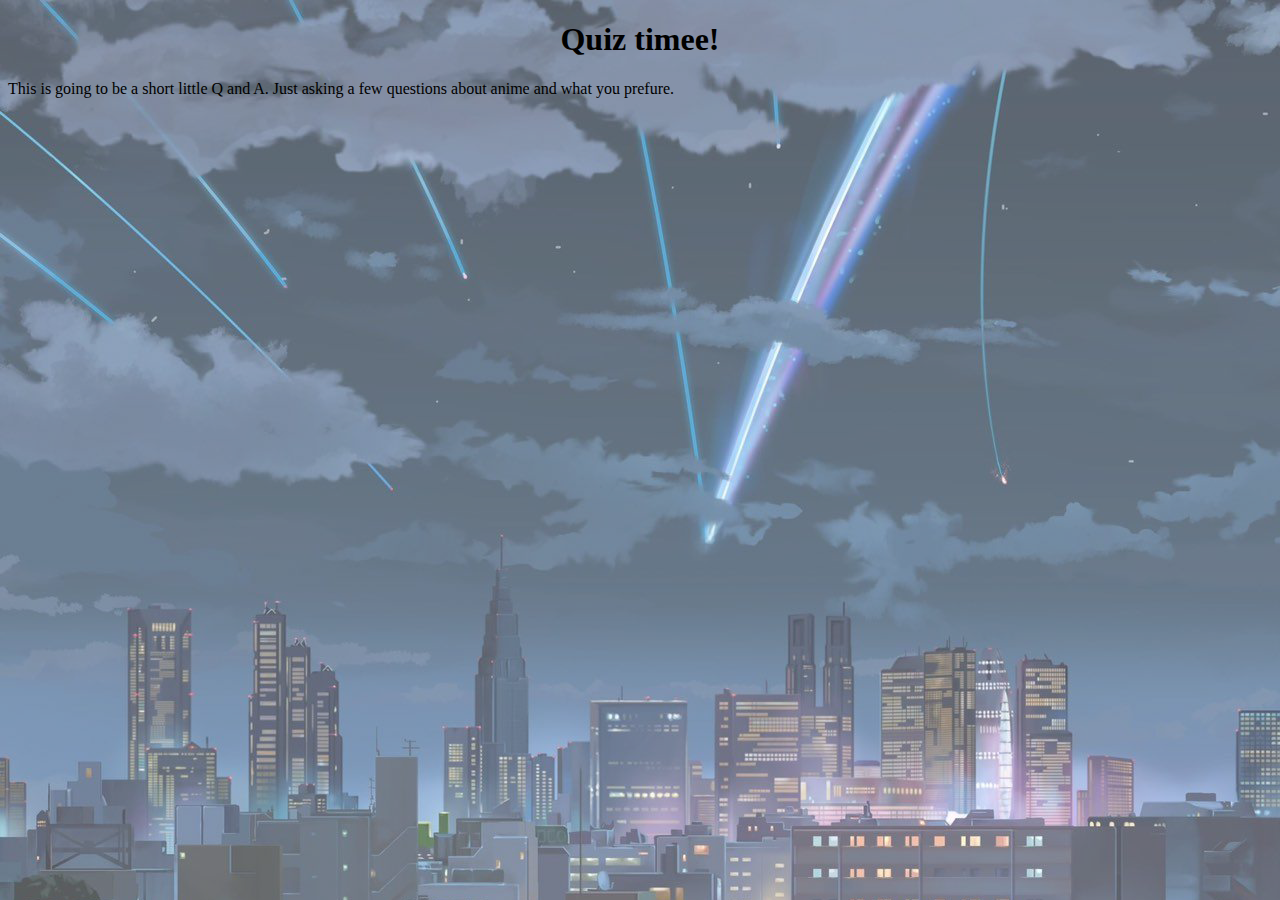
==== Untitled-1.html @ 511b5975 "index update" ====
<!doctype html>
<html>
<head>
<meta charset="utf-8">
<title> Anime quiz</title>
	<style type="text/css">
body {
    background-image: url("background.png");
}
</style>
<link href="main.css" rel="stylesheet" type="text/css">
	
</head>
	
<body>
	<h1 text align="center"> Quiz timee!</h1>
	<p> This is going to be a short little Q and A. Just asking a few questions about anime and what you prefure.</p>
	
	<iframe width="560" height="315" src="https://www.youtube.com/embed/6ohYYtxfDCg" title="YouTube video player" frameborder="0" allow="accelerometer; autoplay; clipboard-write; encrypted-media; gyroscope; picture-in-picture; web-share" allowfullscreen></iframe>
</body>
</html>
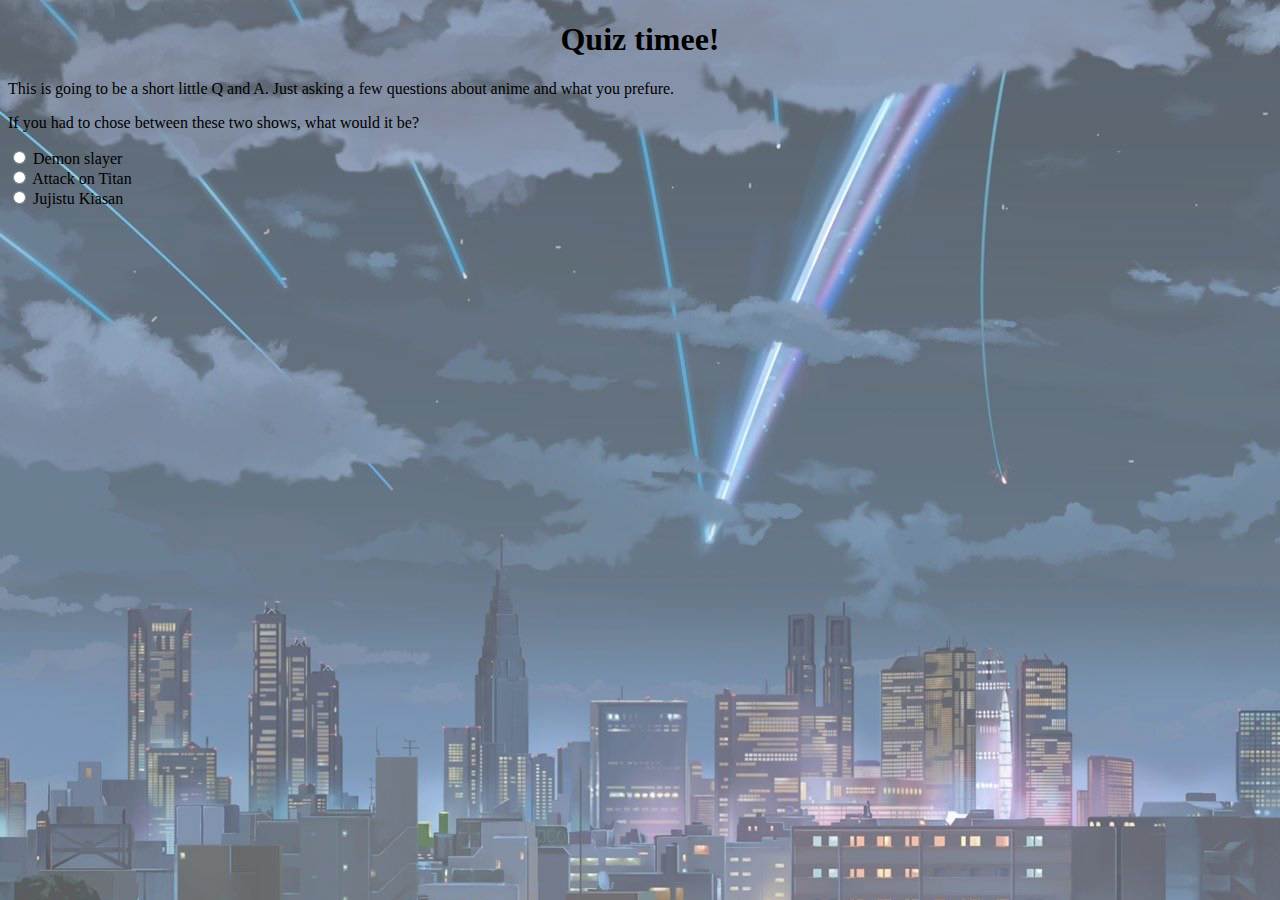
==== commit 94fc1285: "update" ====
--- a/Untitled-1.html
+++ b/Untitled-1.html
@@ -16,6 +16,19 @@
 	<h1 text align="center"> Quiz timee!</h1>
 	<p> This is going to be a short little Q and A. Just asking a few questions about anime and what you prefure.</p>
 	
+	
+	<p> If you had to chose between these two shows, what would it be?</p>
+	<form action="">
+	
+	<input type="radio">
+  <label for="Demon slayer">Demon slayer</label><br>
+  <input type="radio">
+  <label for="Attack on Titan">Attack on Titan</label><br>
+  <input type="radio">
+  <label for="Jujistu Kiasan">Jujistu Kiasan</label>
+	
+	</form>
+	
 	<iframe width="560" height="315" src="https://www.youtube.com/embed/6ohYYtxfDCg" title="YouTube video player" frameborder="0" allow="accelerometer; autoplay; clipboard-write; encrypted-media; gyroscope; picture-in-picture; web-share" allowfullscreen></iframe>
 </body>
 </html>
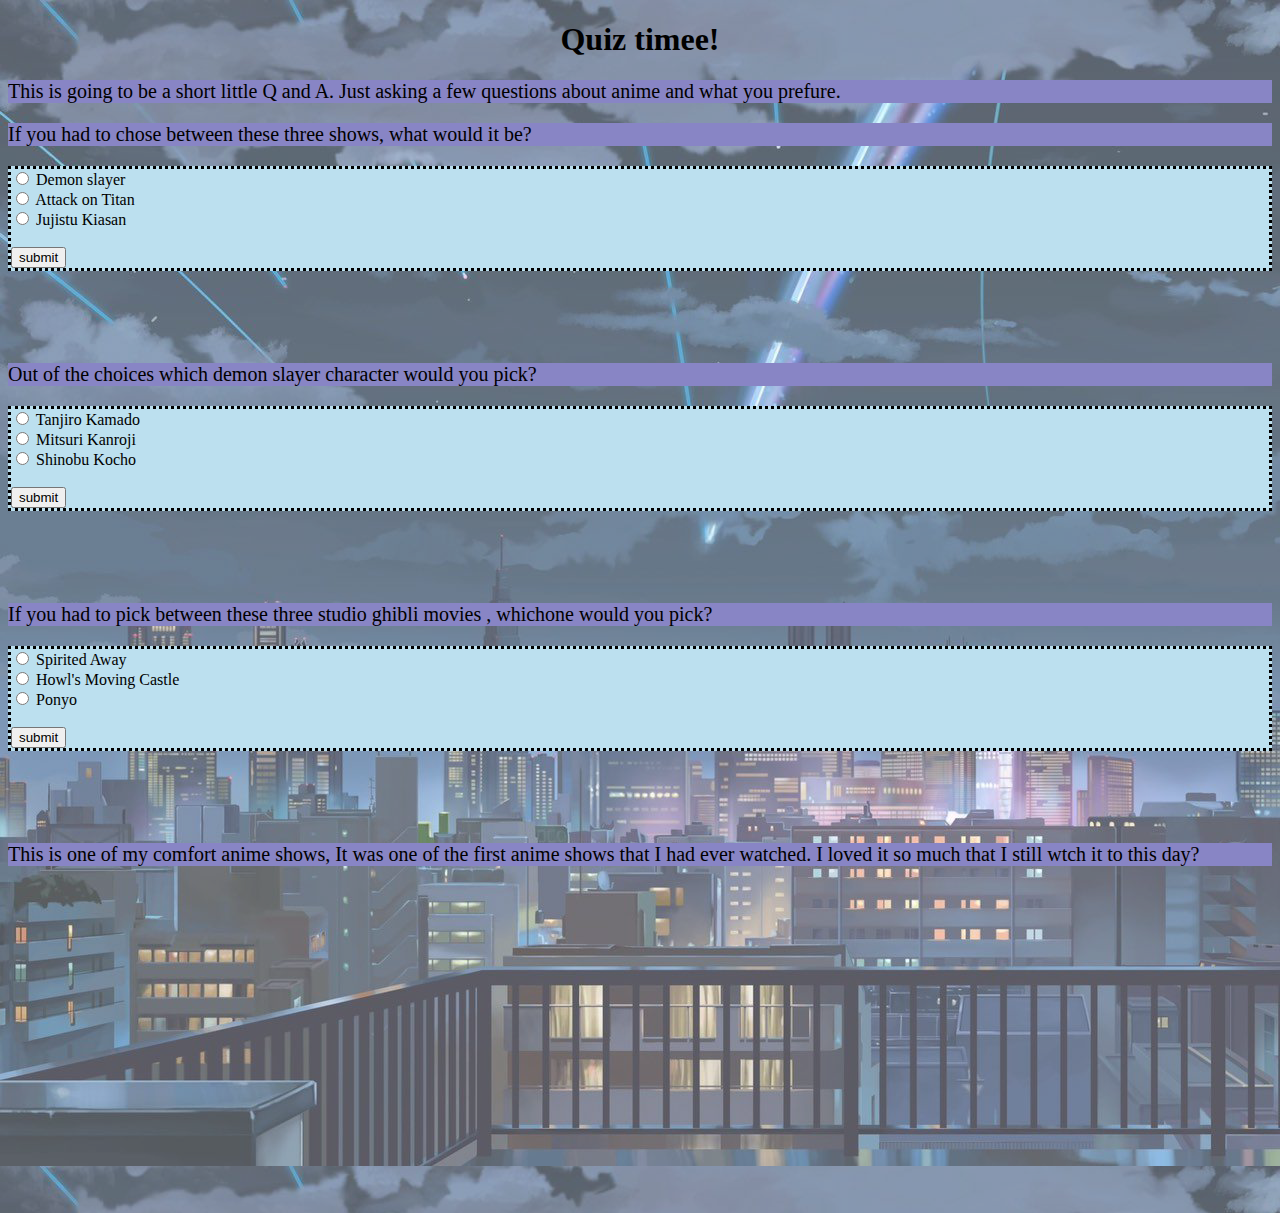
==== commit cfa7094e: "update" ====
--- a/Untitled-1.html
+++ b/Untitled-1.html
@@ -9,7 +9,16 @@
 }
 </style>
 <link href="main.css" rel="stylesheet" type="text/css">
+	<style>
+		p{font-size: 20px}
+		P{font-family: "LTC Broadway Engraved", "LTC Broadway"}
+		H1{font-family: "Basco Std ExtraBold" }
 	
+		form{background-color: #BCE0EF;
+		border-style: dotted}
+		p{background: #8885C5;}
+		
+	</style>
 </head>
 	
 <body>
@@ -17,7 +26,7 @@
 	<p> This is going to be a short little Q and A. Just asking a few questions about anime and what you prefure.</p>
 	
 	
-	<p> If you had to chose between these two shows, what would it be?</p>
+	<p> If you had to chose between these three shows, what would it be?</p>
 	<form action="">
 	
 	<input type="radio">
@@ -25,10 +34,54 @@
   <input type="radio">
   <label for="Attack on Titan">Attack on Titan</label><br>
   <input type="radio">
-  <label for="Jujistu Kiasan">Jujistu Kiasan</label>
+  <label for="Jujistu Kiasan">Jujistu Kiasan</label><br><br>
+	<input type="submit" value="submit">
+	</form>
+	<br>
+	<br>
+	<br>
+	<br>
 	
+	
+	<p>Out of the choices which demon slayer character would you pick?</p>
+	<form action="">
+	
+	<input type="radio">
+  <label for="Tanjiro Kamado">Tanjiro Kamado</label><br>
+  <input type="radio">
+  <label for="Mitsuri Kanroji">Mitsuri Kanroji</label><br>
+  <input type="radio">
+  <label for="Shinobu Kocho">Shinobu Kocho</label><br><br>
+	<input type="submit" value="submit">
 	</form>
+	<br>
+	<br>
+	<br>
+	<br>
 	
-	<iframe width="560" height="315" src="https://www.youtube.com/embed/6ohYYtxfDCg" title="YouTube video player" frameborder="0" allow="accelerometer; autoplay; clipboard-write; encrypted-media; gyroscope; picture-in-picture; web-share" allowfullscreen></iframe>
+	
+	<p>If you had to pick between these three studio ghibli movies , whichone would you pick? </p>
+	<form action="">
+	
+	<input type="radio">
+  <label for="Spirited Away">Spirited Away</label><br>
+  <input type="radio">
+  <label for="Howl's Moving Castle"> Howl's Moving Castle</label><br>
+  <input type="radio">
+  <label for="Ponyo">Ponyo</label><br><br>
+	<input type="submit" value="submit">
+	</form>
+	<br>
+	<br>
+	<br>
+	<br>
+	
+	
+	
+	
+	
+
+	<p> This is one of my comfort anime shows, It was one of the first anime shows that I had ever watched. I loved it so much that I still wtch it to this day?</p>
+	<iframe  width="560" height="315" src="https://www.youtube.com/embed/6ohYYtxfDCg" title="YouTube video player" frameborder="0" allow="accelerometer; autoplay; clipboard-write; encrypted-media; gyroscope; picture-in-picture; web-share" allowfullscreen></iframe>
 </body>
 </html>
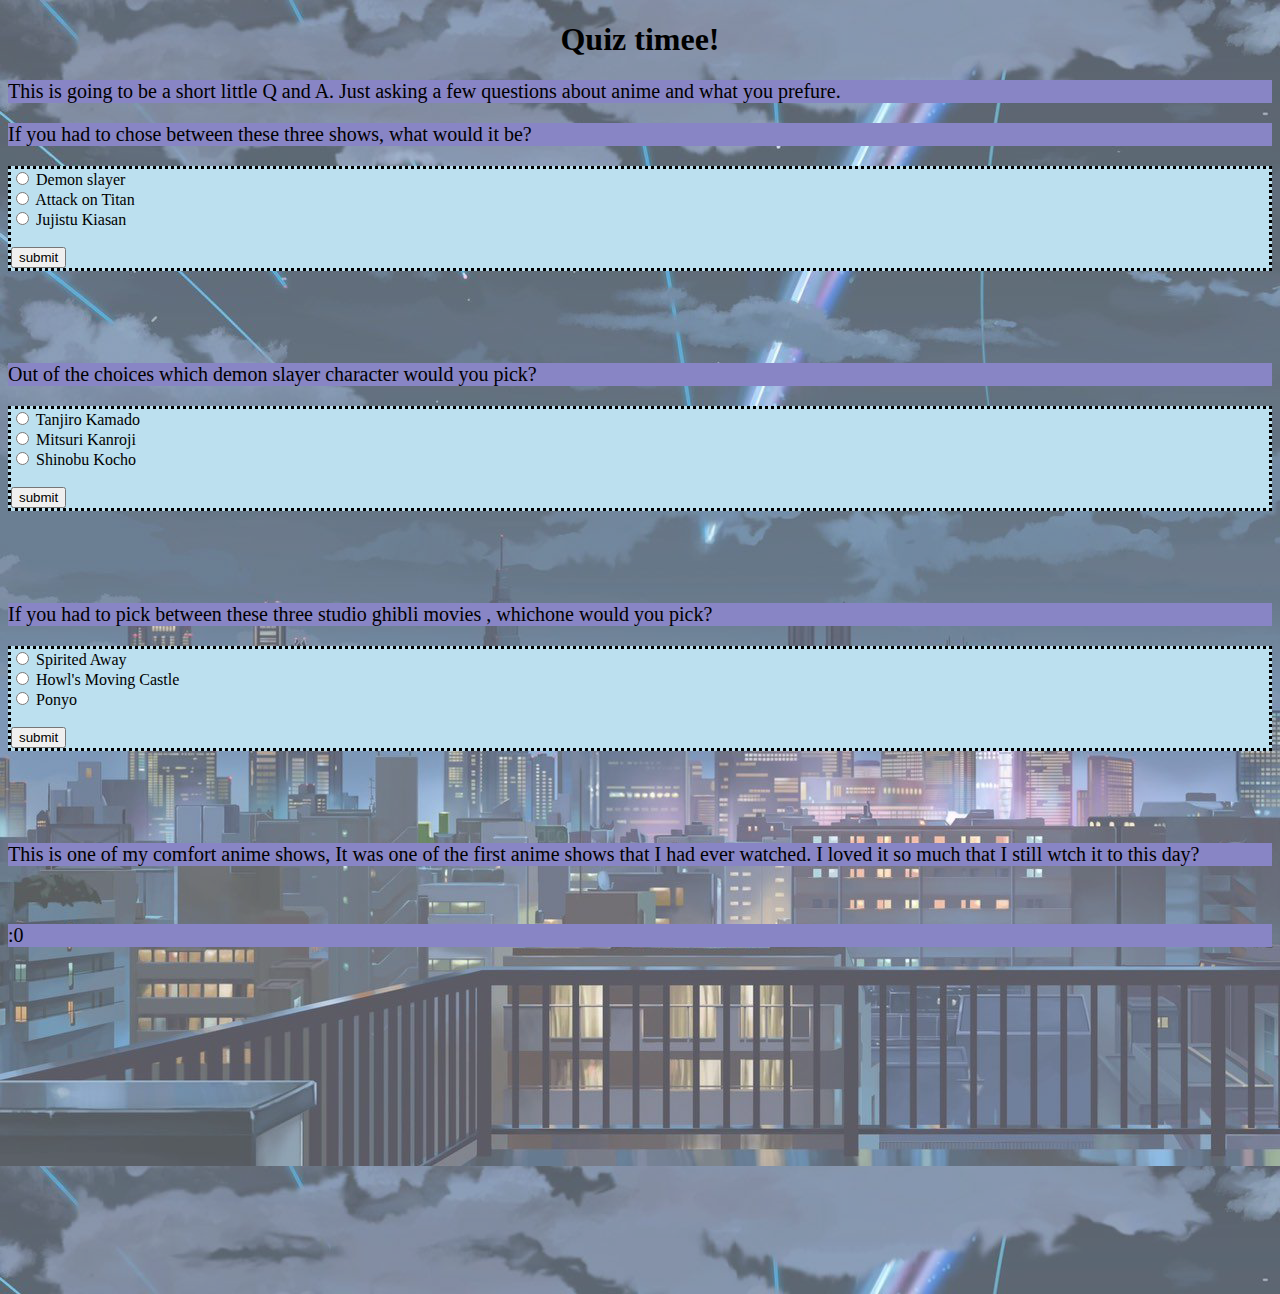
==== commit 629dc58e: "update" ====
--- a/Untitled-1.html
+++ b/Untitled-1.html
@@ -82,6 +82,8 @@
 	
 
 	<p> This is one of my comfort anime shows, It was one of the first anime shows that I had ever watched. I loved it so much that I still wtch it to this day?</p>
+	<br>
+	<p>:0</p>
 	<iframe  width="560" height="315" src="https://www.youtube.com/embed/6ohYYtxfDCg" title="YouTube video player" frameborder="0" allow="accelerometer; autoplay; clipboard-write; encrypted-media; gyroscope; picture-in-picture; web-share" allowfullscreen></iframe>
 </body>
 </html>
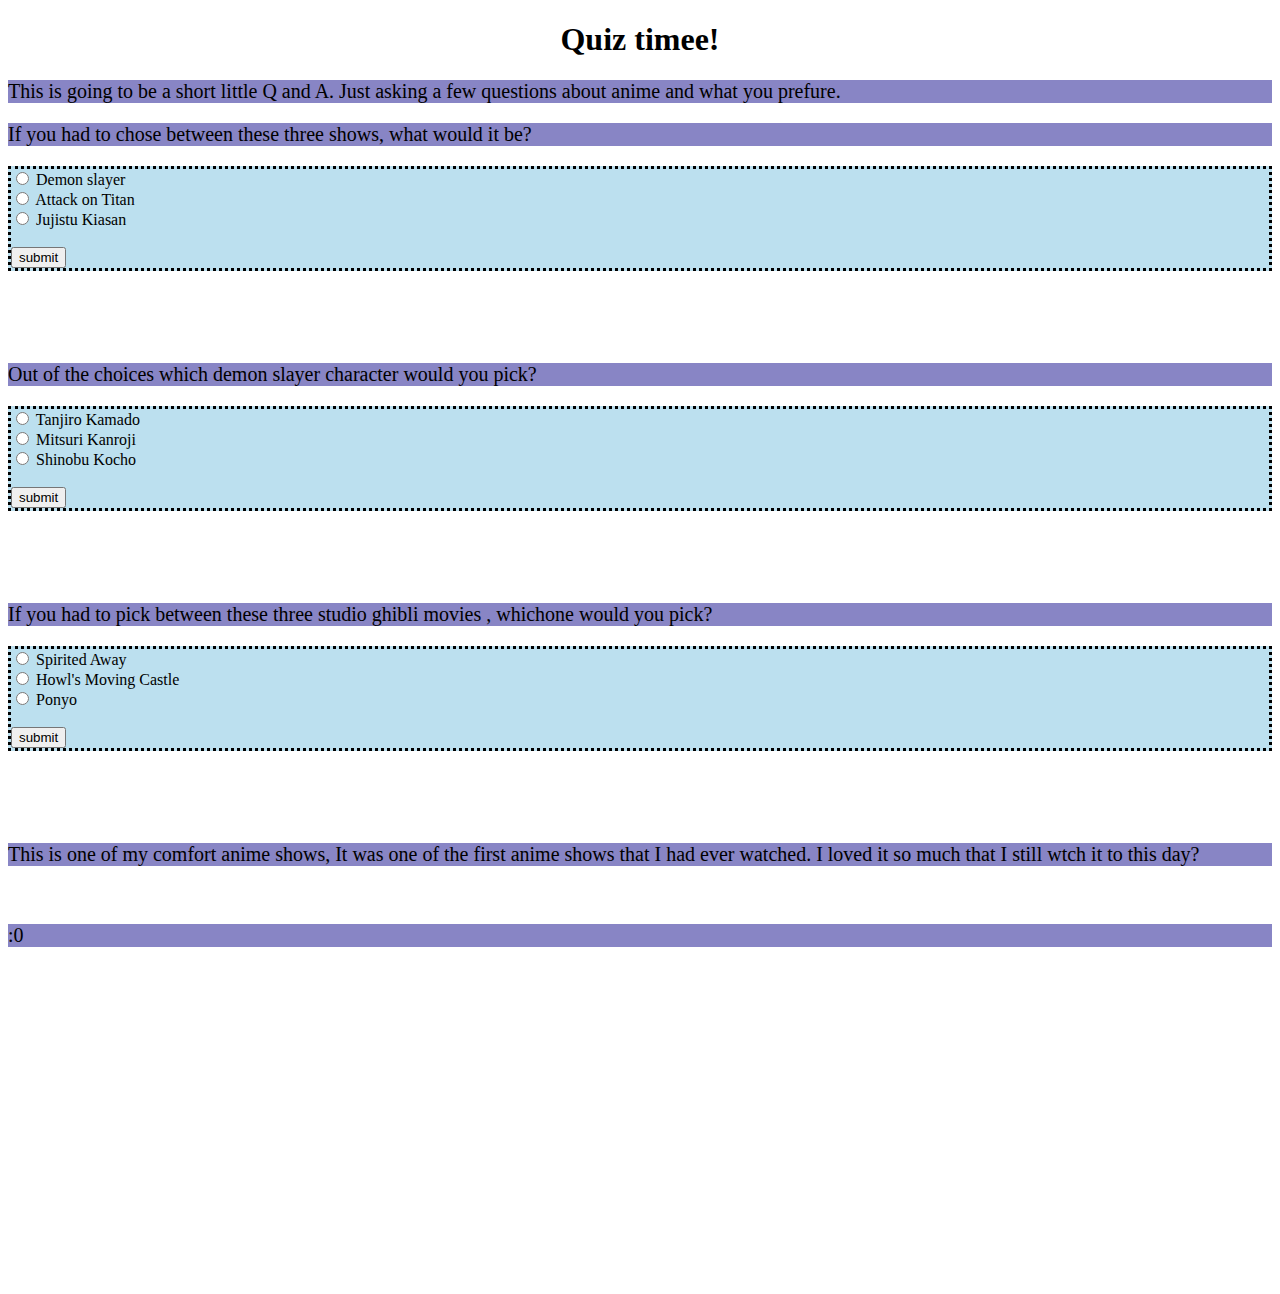
==== commit d6159e9b: "update" ====
--- a/Untitled-1.html
+++ b/Untitled-1.html
@@ -3,22 +3,10 @@
 <head>
 <meta charset="utf-8">
 <title> Anime quiz</title>
-	<style type="text/css">
-body {
-    background-image: url("background.png");
-}
-</style>
+
+
 <link href="main.css" rel="stylesheet" type="text/css">
-	<style>
-		p{font-size: 20px}
-		P{font-family: "LTC Broadway Engraved", "LTC Broadway"}
-		H1{font-family: "Basco Std ExtraBold" }
-	
-		form{background-color: #BCE0EF;
-		border-style: dotted}
-		p{background: #8885C5;}
-		
-	</style>
+
 </head>
 	
 <body>
--- a/main.css
+++ b/main.css
@@ -0,0 +1,9 @@
+@charset "utf-8";
+/* CSS Document */
+p{font-size: 20px}
+		P{font-family: "LTC Broadway Engraved", "LTC Broadway"}
+		H1{font-family: "Basco Std ExtraBold" }
+	
+		form{background-color: #BCE0EF;
+		border-style: dotted}
+		p{background: #8885C5;}
